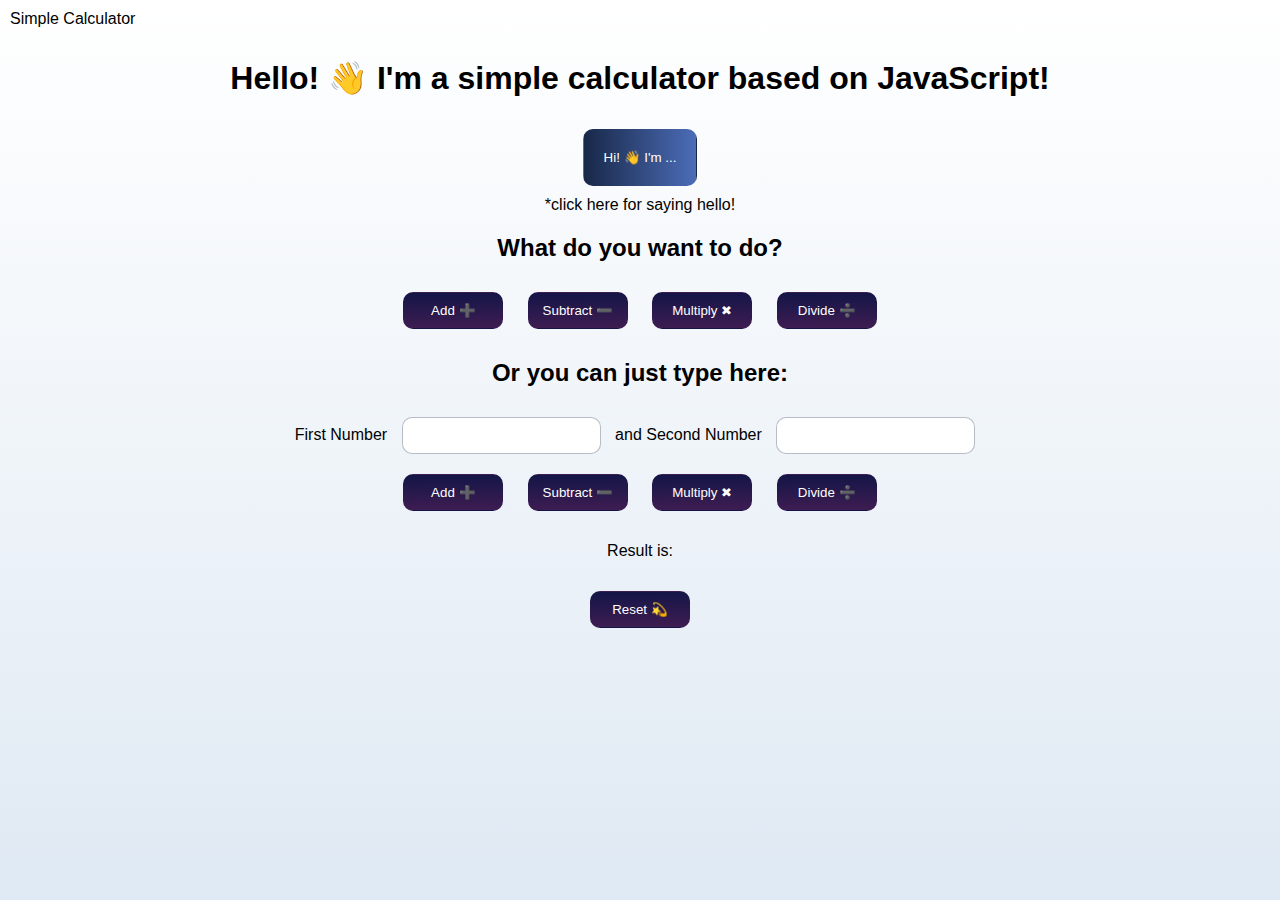
==== week13/index.html @ 62a8f9a4 "fix name" ====
<!DOCTYPE html>
<html lang="en">
  <head>
    <meta charset="UTF-8" />
    <meta http-equiv="X-UA-Compatible" content="IE=edge" />
    <meta name="viewport" content="width=device-width, initial-scale=1.0" />
    <link rel="stylesheet" href="index.css" />
    <title>Calculator</title>
  </head>
  <body>
    <header>Simple Calculator</header>
    <main>
      <section>
        <h1>Hello! 👋 I'm a simple calculator based on JavaScript!</h1>
        <button onClick="sayGreet()" class="hi">Hi! 👋 I'm ...</button>
        <div>*click here for saying hello!</div>
      </section>
      <section>
        <h2>What do you want to do?</h2>
        <button onclick="add()">Add ➕</button>
        <button onclick="subtract()">Subtract ➖</button>
        <button onclick="multiply()">Multiply ✖</button>
        <button onclick="divide()">Divide ➗</button>
        <h2>Or you can just type here:</h2>
        <label>First Number <input type="number" id="first-number" /></label>
        <label
          >and Second Number <input type="number" id="second-number"
        /></label>
        <div class="buttons">
          <button onclick="addSimple()">Add ➕</button>
          <button onclick="subtractSimple()">Subtract ➖</button>
          <button onclick="multiplySimple()">Multiply ✖</button>
          <button onclick="divideSimple()">Divide ➗</button>
        </div>
        <div class="result">Result is: <span id="result"></span></div>
        <button onclick="reset()">Reset 💫</button>
      </section>
    </main>
    <script src="index.js"></script>
  </body>
</html>
---- week13/index.css ----
body {
  margin: 0;
  height: 100vh;
  font-family: Verdana, Tahoma, sans-serif;
  background-image: linear-gradient(to top, #dfe9f3 0%, white 100%);
  background-blend-mode: screen;
}

section {
  text-align: center;
}

header {
  padding: 10px;
}

button,
input,
.result {
  min-width: 100px;
  padding: 10px;
  margin: 10px;

  border: 1px solid transparent;
  border-radius: 10px;

  font-family: Verdana, Tahoma, sans-serif;
}

button {
  background-image: linear-gradient(
    179.4deg,
    rgba(12, 20, 69, 1) -16.9%,
    rgba(71, 30, 84, 1) 119.9%
  );
  color: white;

  transition: 0.5s;
}

input {
  border: 1px solid #18284850;
}

.hi {
  padding: 20px;
  background: linear-gradient(90deg, #182848 0%, #4b6cb7 100%);
}

input:hover {
  border: 1px solid #182848;
}

button:hover {
  cursor: pointer;
  transform: scale(1.05);
  transition: 0.5s;
}

button:active {
  cursor: pointer;
  transform: scale(0.95);
  transition: 0.5s;
}
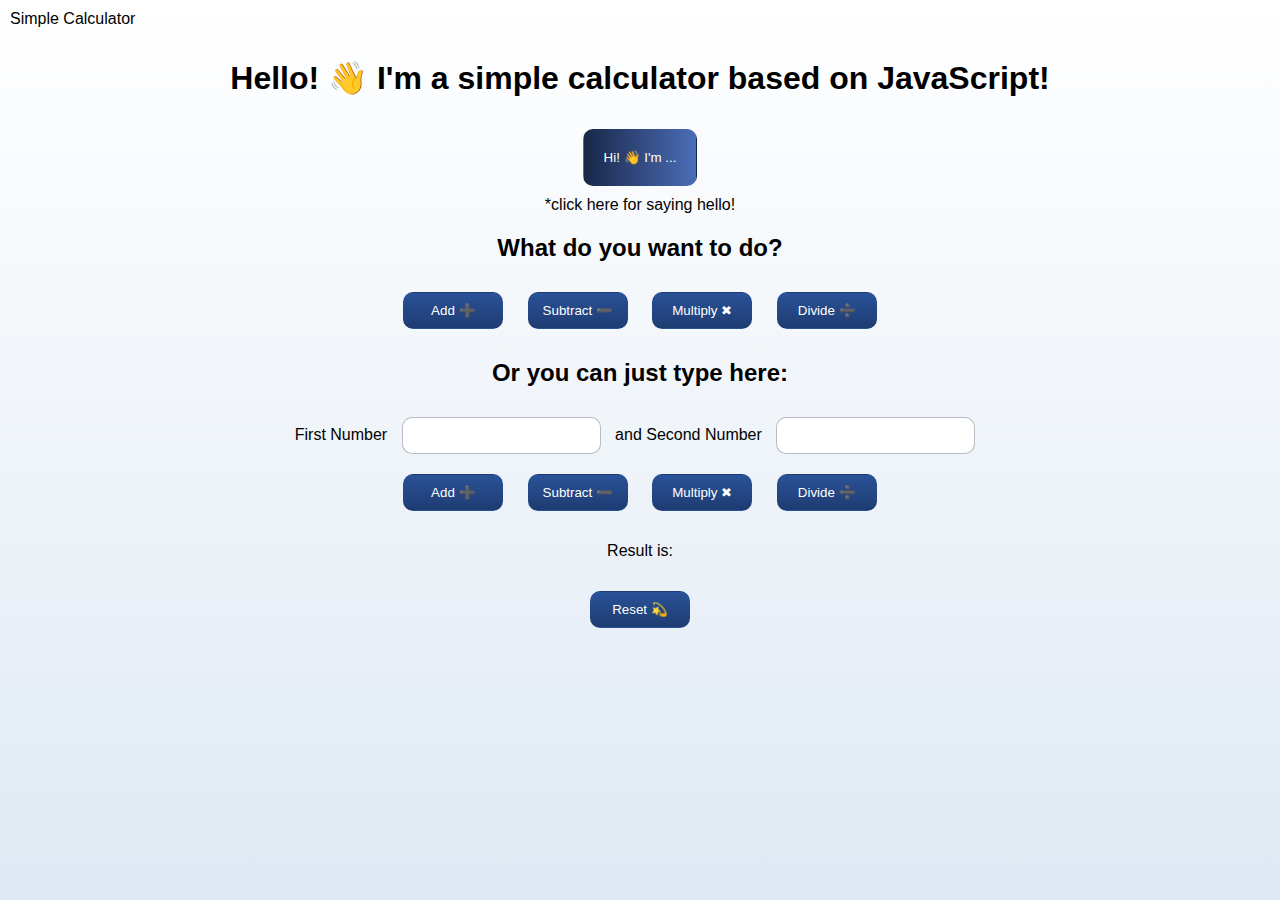
==== commit ad5f942b: "using class for calculator" ====
--- a/week13/index.html
+++ b/week13/index.html
@@ -27,13 +27,13 @@
           >and Second Number <input type="number" id="second-number"
         /></label>
         <div class="buttons">
-          <button onclick="addSimple()">Add ➕</button>
-          <button onclick="subtractSimple()">Subtract ➖</button>
-          <button onclick="multiplySimple()">Multiply ✖</button>
-          <button onclick="divideSimple()">Divide ➗</button>
+          <button class="btn-add">Add ➕</button>
+          <button class="btn-subtract">Subtract ➖</button>
+          <button class="btn-multiply">Multiply ✖</button>
+          <button class="btn-divide">Divide ➗</button>
         </div>
         <div class="result">Result is: <span id="result"></span></div>
-        <button onclick="reset()">Reset 💫</button>
+        <button class="btn-reset">Reset 💫</button>
       </section>
     </main>
     <script src="index.js"></script>
--- a/week13/index.css
+++ b/week13/index.css
@@ -29,9 +29,10 @@
 
 button {
   background-image: linear-gradient(
-    179.4deg,
-    rgba(12, 20, 69, 1) -16.9%,
-    rgba(71, 30, 84, 1) 119.9%
+    to top,
+    #1e3c72 0%,
+    #1e3c72 1%,
+    #2a5298 100%
   );
   color: white;
 
